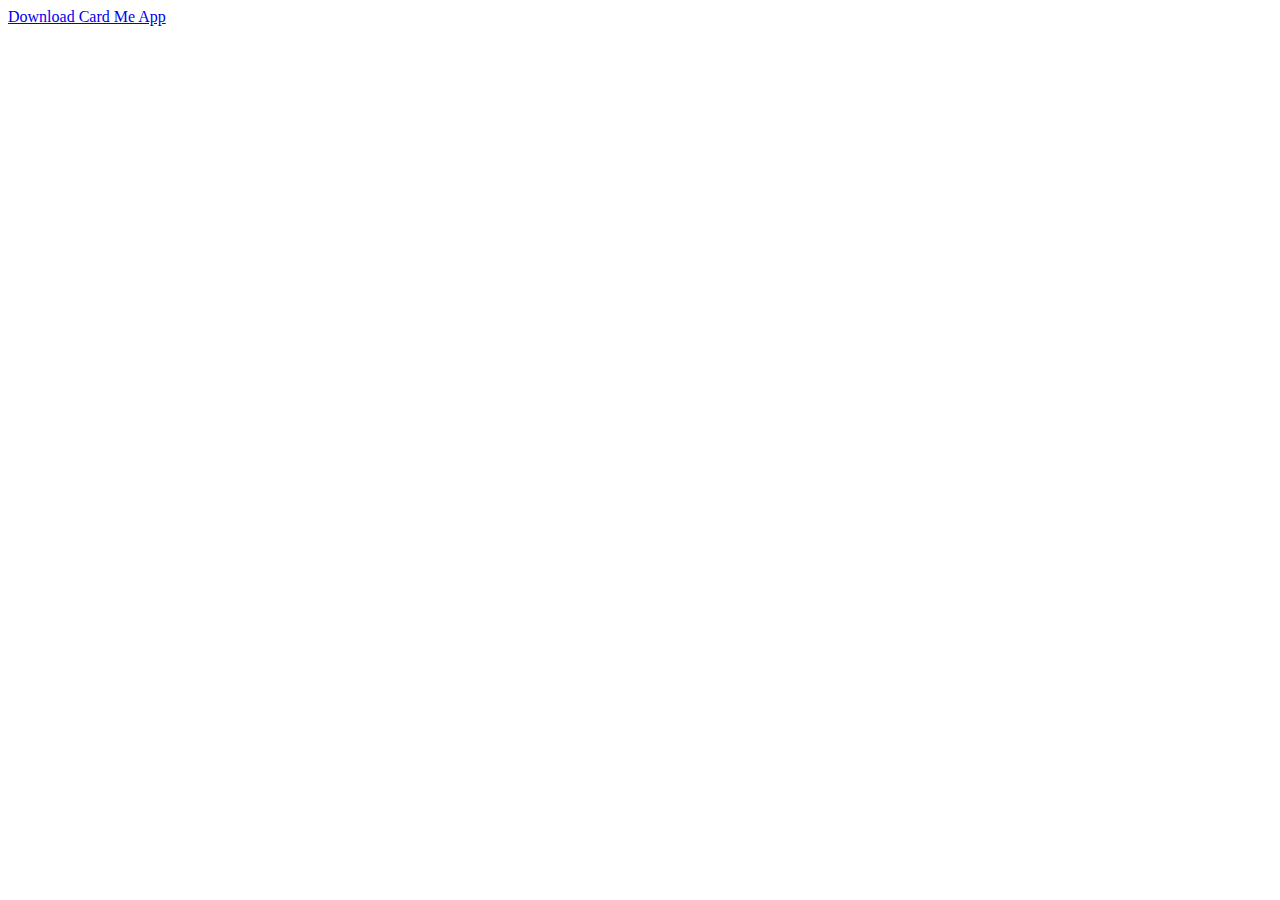
==== cardme.html @ 284af9a9 "add card me html page" ====
<html>
<head>
  <title>Card Me App</title>
</head>
<body>
  <a href="itms-services:///?action=download-manifest&url=https://intuitcorp.quickbase.com/up/bk6r3xjv9/a/r1/e14/v0">Download Card Me App</a>
</body>
</html>
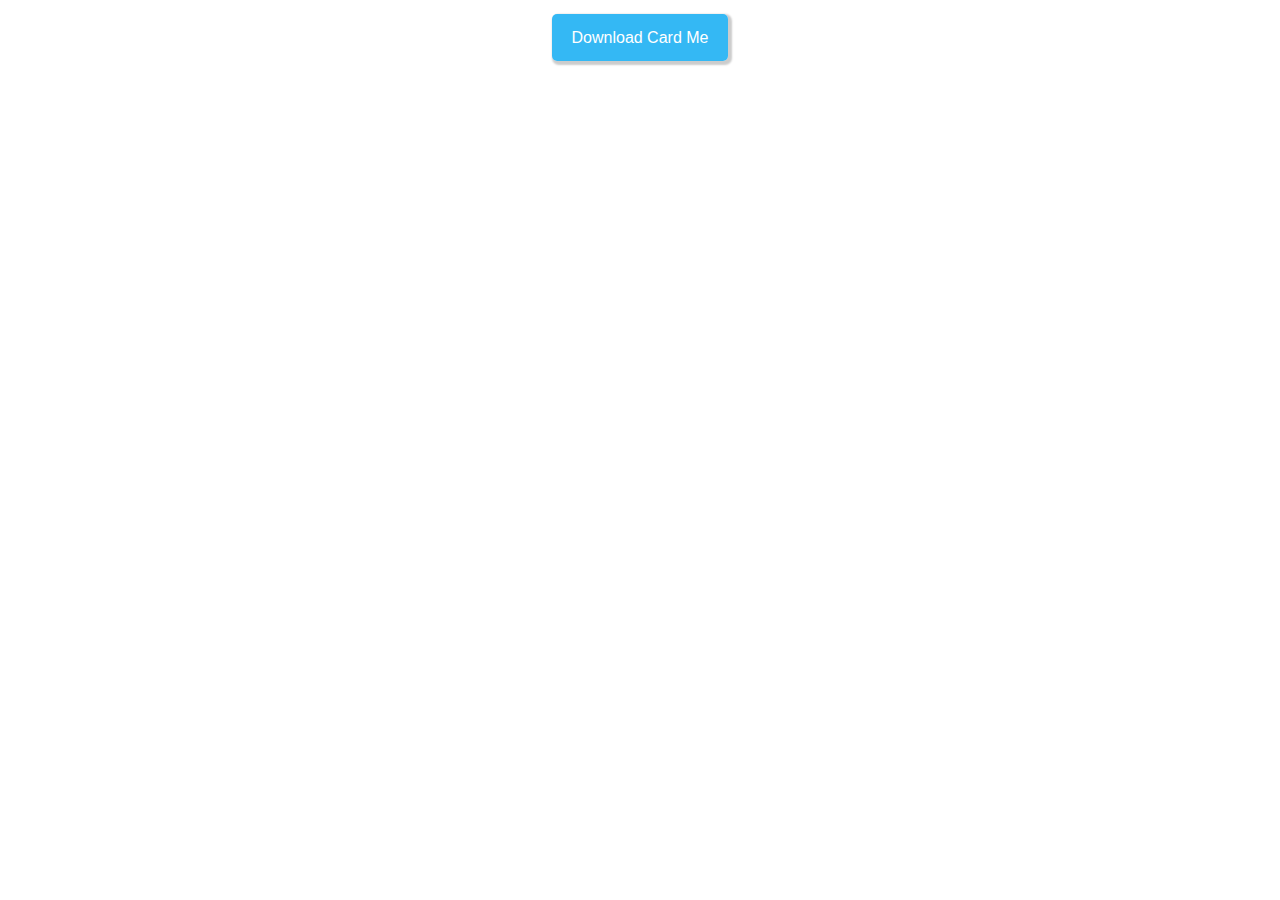
==== commit f6a3b016: "view port and make it a button" ====
--- a/cardme.html
+++ b/cardme.html
@@ -1,8 +1,76 @@
 <html>
 <head>
   <title>Card Me App</title>
+  <meta name="viewport" content="width=device-width">
+  <style>
+  /* http://meyerweb.com/eric/tools/css/reset/ 
+   v2.0 | 20110126
+   License: none (public domain)
+*/
+
+html, body, div, span, applet, object, iframe,
+h1, h2, h3, h4, h5, h6, p, blockquote, pre,
+a, abbr, acronym, address, big, cite, code,
+del, dfn, em, img, ins, kbd, q, s, samp,
+small, strike, strong, sub, sup, tt, var,
+b, u, i, center,
+dl, dt, dd, ol, ul, li,
+fieldset, form, label, legend,
+table, caption, tbody, tfoot, thead, tr, th, td,
+article, aside, canvas, details, embed, 
+figure, figcaption, footer, header, hgroup, 
+menu, nav, output, ruby, section, summary,
+time, mark, audio, video {
+	margin: 0;
+	padding: 0;
+	border: 0;
+	font-size: 100%;
+	font: inherit;
+	vertical-align: baseline;
+}
+/* HTML5 display-role reset for older browsers */
+article, aside, details, figcaption, figure, 
+footer, header, hgroup, menu, nav, section {
+	display: block;
+}
+ol, ul {
+	list-style: none;
+}
+blockquote, q {
+	quotes: none;
+}
+blockquote:before, blockquote:after,
+q:before, q:after {
+	content: '';
+	content: none;
+}
+table {
+	border-collapse: collapse;
+	border-spacing: 0;
+}
+
+
+    div {
+      padding-top:30px;
+      margin:auto;
+      text-align: center;
+      line-height: 1;
+      font-family: Avenir,"Helvetica Neue",Helvetica,Arial,sans-serif
+    }
+    a {
+      padding:15px 20px;
+      text-decoration: none;
+      background-color: #34B8F4;
+      color: white;
+      border-radius: 5px;
+      box-shadow: 2px 2px 2px 2px #ccc;
+      
+    }
+  </style>
 </head>
 <body>
-  <a href="itms-services:///?action=download-manifest&url=https://intuitcorp.quickbase.com/up/bk6r3xjv9/a/r1/e14/v0">Download Card Me App</a>
+  <div>
+    <a href="itms-services:///?action=download-manifest&url=https://intuitcorp.quickbase.com/up/bk6r3xjv9/a/r1/e14/v0">Download Card Me</a>  
+  </div>
 </body>
 </html>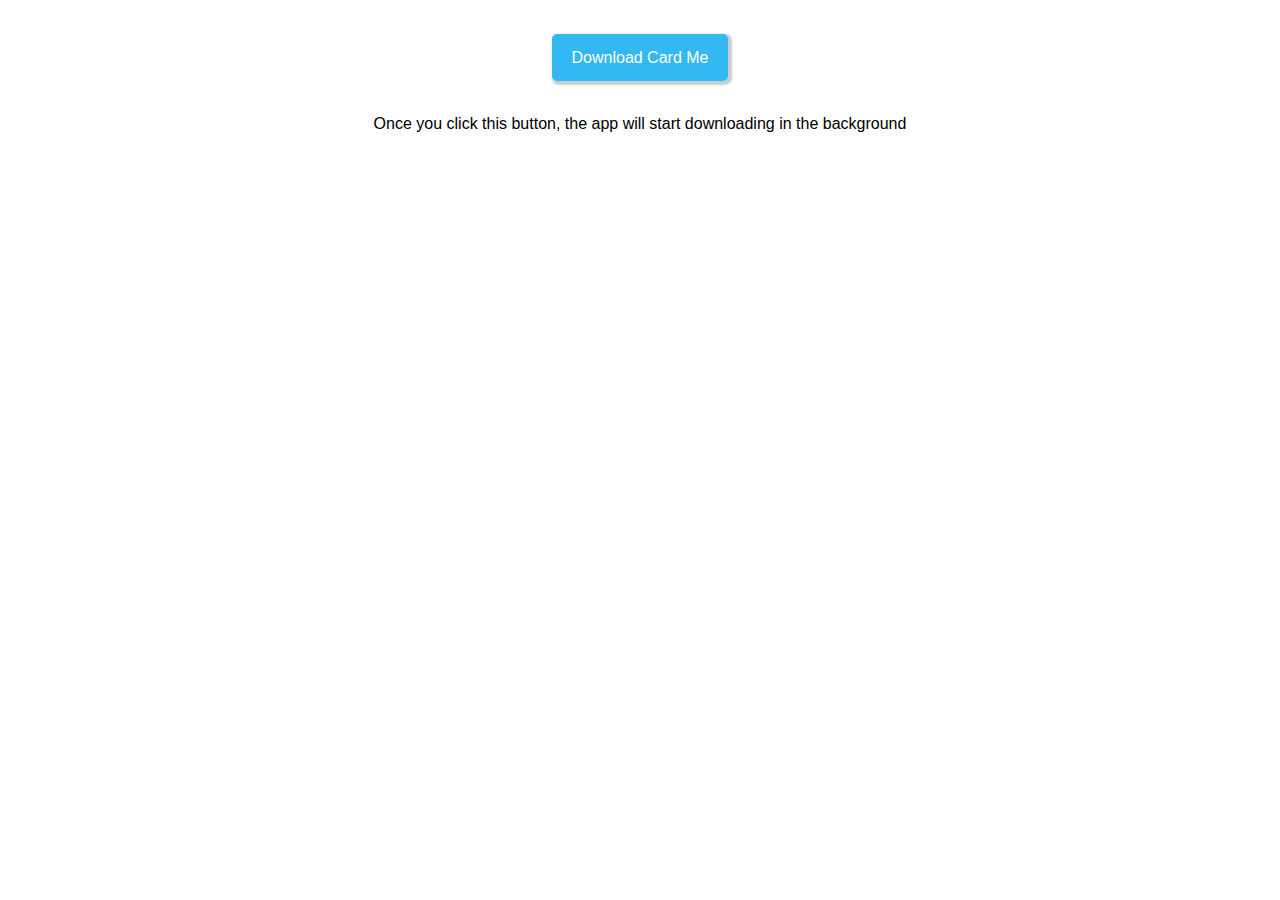
==== commit 56596993: "instruction" ====
--- a/cardme.html
+++ b/cardme.html
@@ -51,7 +51,7 @@
 
 
     div {
-      padding-top:30px;
+      padding-top:50px;
       margin:auto;
       text-align: center;
       line-height: 1;
@@ -72,5 +72,8 @@
   <div>
     <a href="itms-services:///?action=download-manifest&url=https://intuitcorp.quickbase.com/up/bk6r3xjv9/a/r1/e14/v0">Download Card Me</a>  
   </div>
+  <div style="width:90%">
+    Once you click this button, the app will start downloading in the background
+  </div>
 </body>
 </html>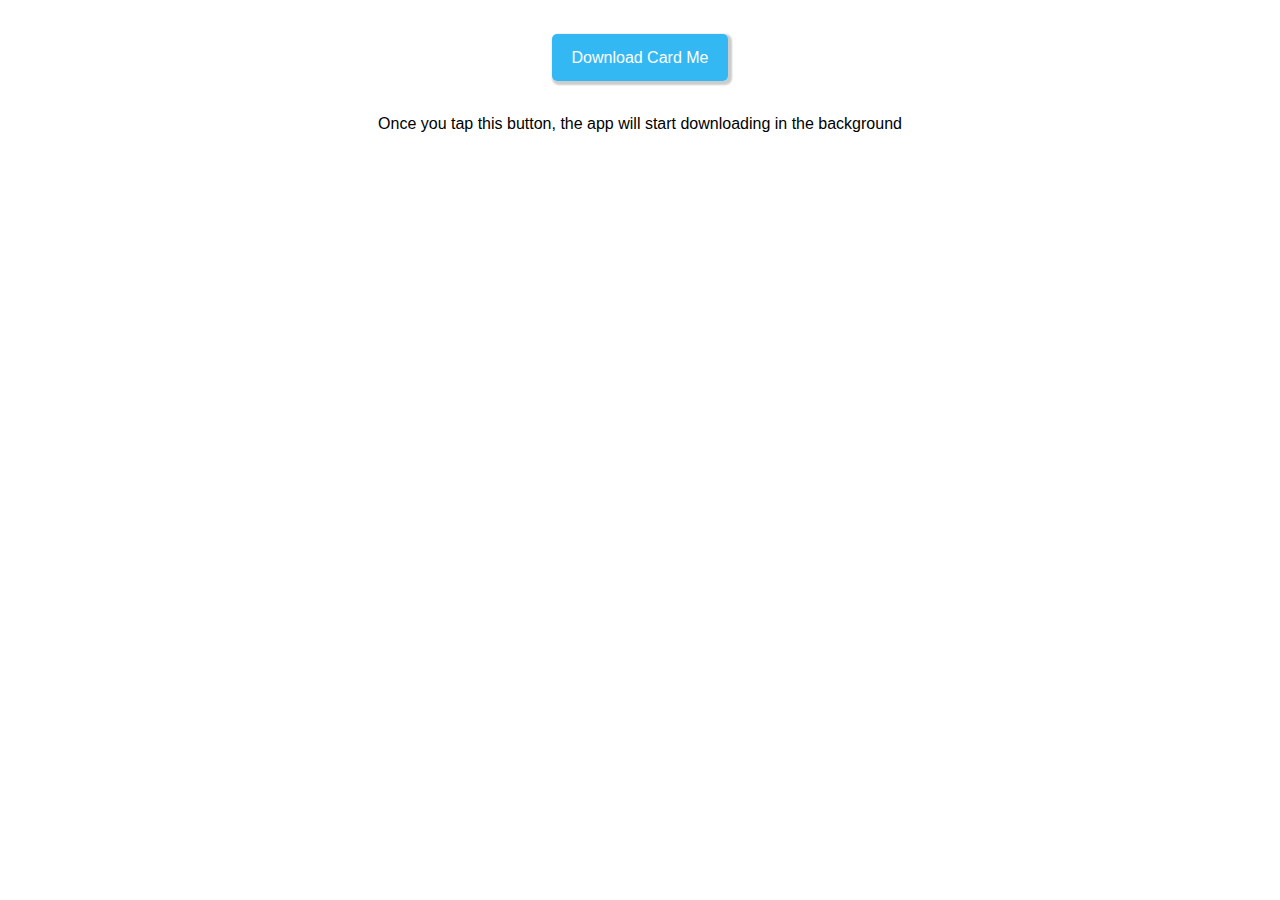
==== commit 1237ff3f: "update text" ====
--- a/cardme.html
+++ b/cardme.html
@@ -73,7 +73,7 @@
     <a href="itms-services:///?action=download-manifest&url=https://intuitcorp.quickbase.com/up/bk6r3xjv9/a/r1/e14/v0">Download Card Me</a>  
   </div>
   <div style="width:90%">
-    Once you click this button, the app will start downloading in the background
+    Once you tap this button, the app will start downloading in the background
   </div>
 </body>
 </html>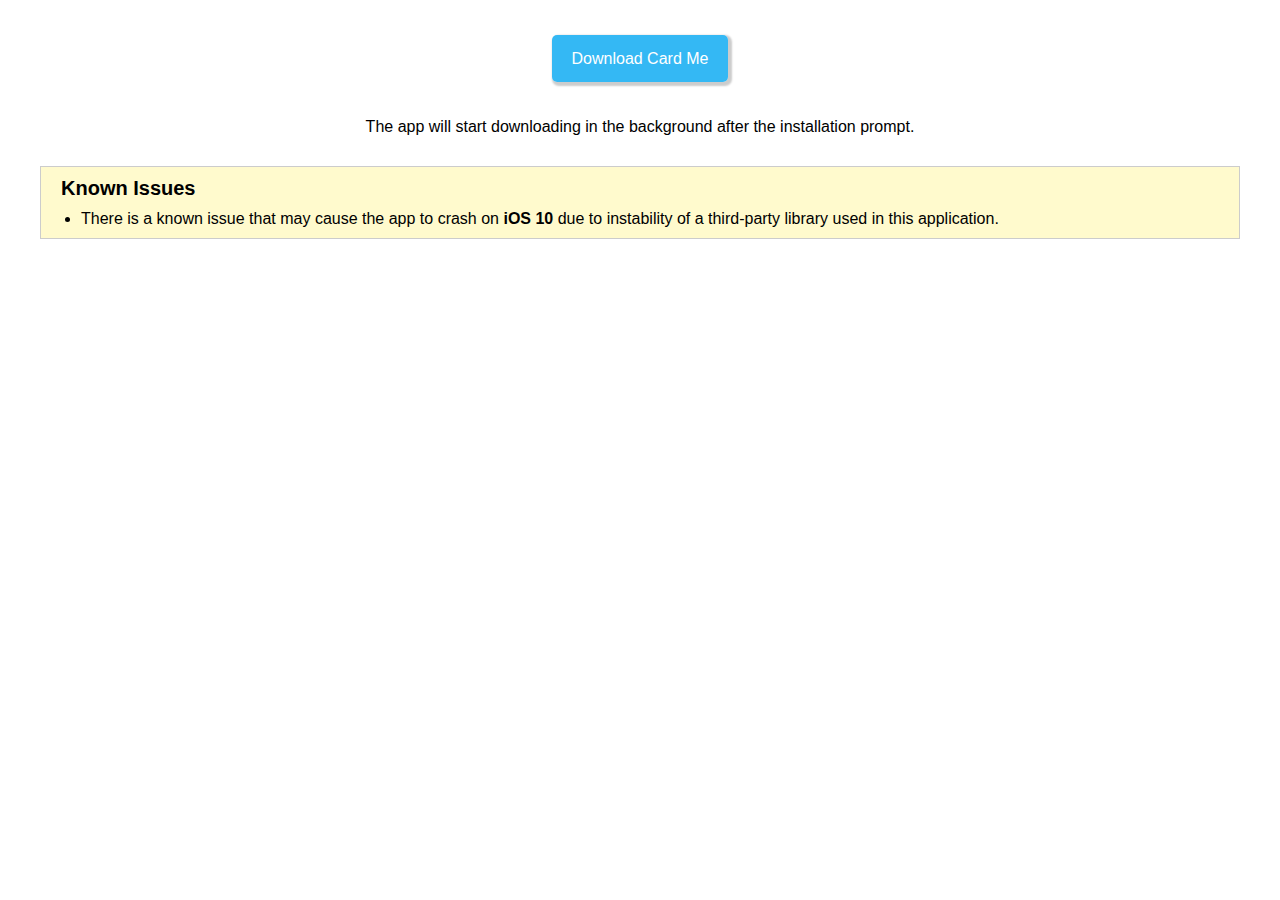
==== commit 327ee121: "known issue prompt + update messaging" ====
--- a/cardme.html
+++ b/cardme.html
@@ -54,7 +54,7 @@
       padding-top:50px;
       margin:auto;
       text-align: center;
-      line-height: 1;
+      
       font-family: Avenir,"Helvetica Neue",Helvetica,Arial,sans-serif
     }
     a {
@@ -66,6 +66,29 @@
       box-shadow: 2px 2px 2px 2px #ccc;
       
     }
+    
+    #knownIssue {
+      margin:30px 40px;
+      padding: 10px 20px;
+      border: 1px solid #ccc;
+      background-color: #FFFACD;
+      text-align: left;
+    }
+    
+    h1 {
+      font-size: 20px;
+      font-weight: bold;
+      padding-bottom: 10px;
+    }
+    
+    ul {
+      list-style: disc;
+      padding-left:20px;
+    }
+    
+    strong {
+      font-weight: bold;
+    }
   </style>
 </head>
 <body>
@@ -73,7 +96,18 @@
     <a href="itms-services:///?action=download-manifest&url=https://intuitcorp.quickbase.com/up/bk6r3xjv9/a/r1/e14/v0">Download Card Me</a>  
   </div>
   <div style="width:90%">
-    Once you tap this button, the app will start downloading in the background
+    The app will start downloading in the background after the installation prompt.
+  </div>
+  
+  <div id="knownIssue">
+    <h1>
+      Known Issues
+    </h1>
+    <ul>
+      <li>
+        There is a known issue that may cause the app to crash on <strong>iOS 10</strong> due to instability of a third-party library used in this application. 
+      </li>
+    </ul>
   </div>
 </body>
 </html>